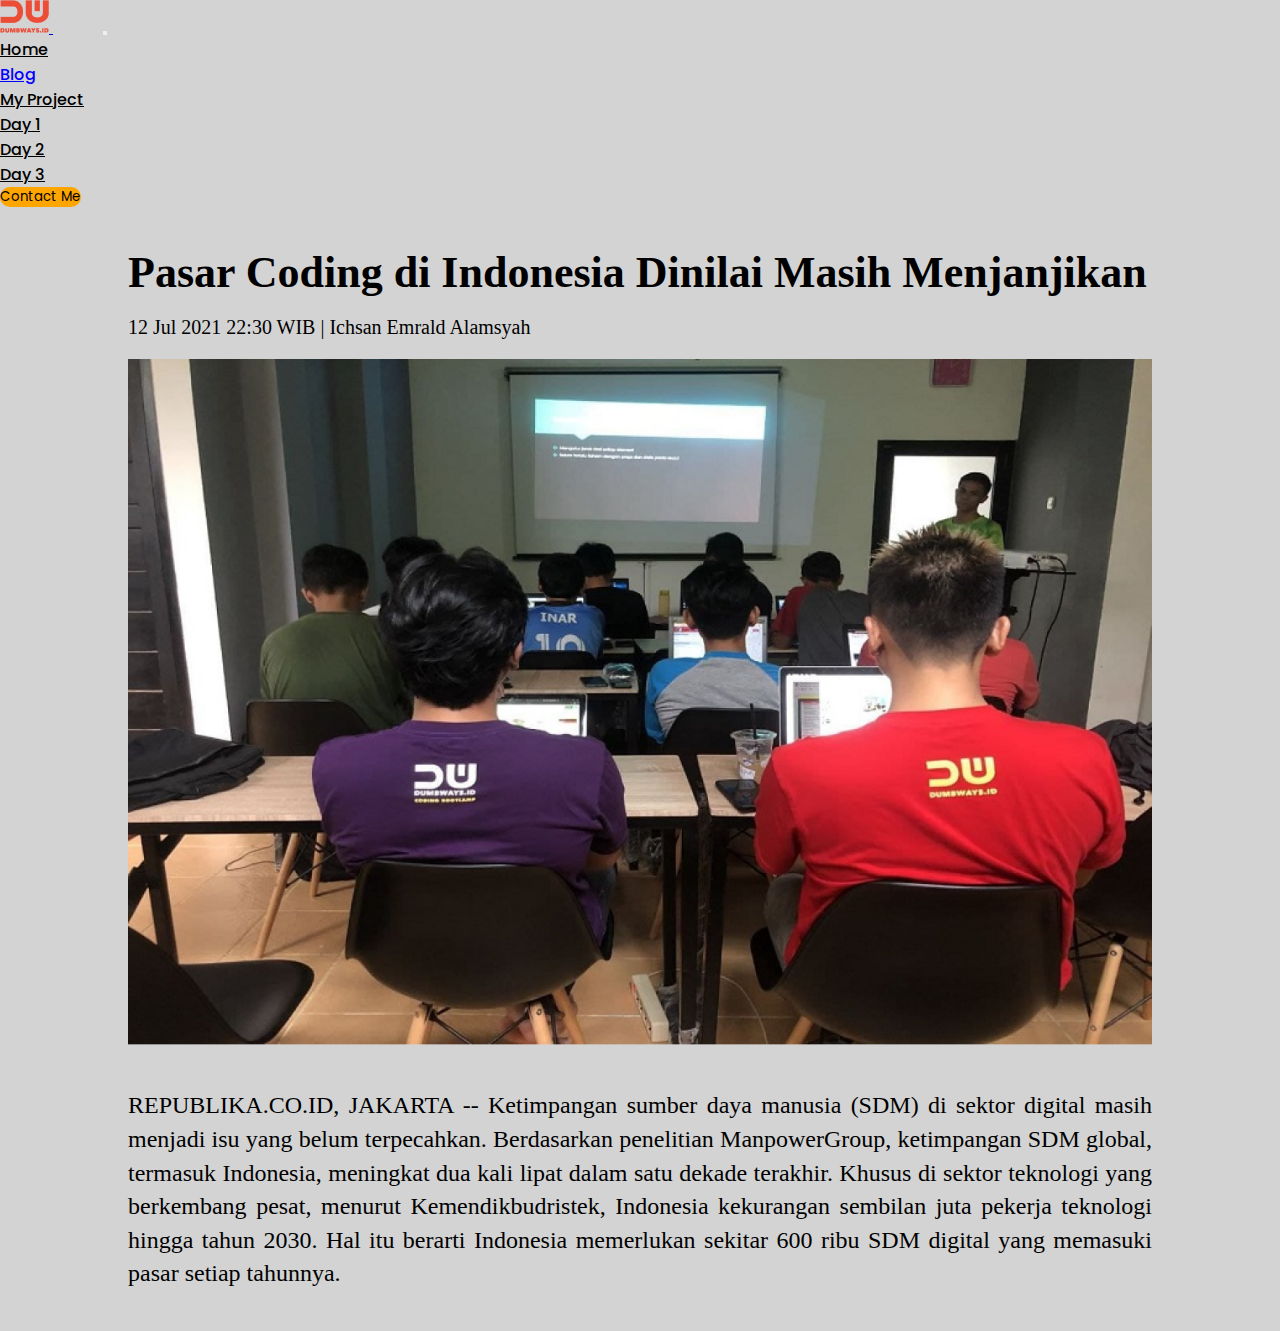
==== blog-detail.html @ c407e9d5 "first push: v1.0" ====
<!DOCTYPE html>
<html lang="en">

<head>
    <meta charset="UTF-8">
    <meta http-equiv="X-UA-Compatible" content="IE=edge">
    <meta name="description" content="Navbar and Layouting">
    <meta name="keywords" content="HTML, CSS, Javascript">
    <meta name="author" content="Muhammad Nur Ilham">
    <meta name="viewport" content="width=device-width, initial-scale=1.0">
    <!-- link header style css internal -->
    <link rel="stylesheet" href="style.css">
    <!-- link fontawesome -->
    <link rel="stylesheet" href="fontawesome-free-6.0.0-beta3-web/css/all.css">
    <!-- link font google -->
    <link
        href="https://fonts.googleapis.com/css2?family=Montserrat:wght@500&family=Pacifico&family=Poppins&family=Source+Serif+4&display=swap"
        rel="stylesheet">
    <!-- link stylesheet css bootstrap -->
    <link href="https://cdn.jsdelivr.net/npm/bootstrap@5.1.3/dist/css/bootstrap.min.css" rel="stylesheet"
        integrity="sha384-1BmE4kWBq78iYhFldvKuhfTAU6auU8tT94WrHftjDbrCEXSU1oBoqyl2QvZ6jIW3" crossorigin="anonymous">
    <!-- link cdn icon bootstrap -->
    <link rel="stylesheet" href="https://cdn.jsdelivr.net/npm/bootstrap-icons@1.8.1/font/bootstrap-icons.css">
    <!-- link script stylesheet js bootstrap (bundle) -->
    <script src="https://cdn.jsdelivr.net/npm/bootstrap@5.1.3/dist/js/bootstrap.bundle.min.js"
        integrity="sha384-ka7Sk0Gln4gmtz2MlQnikT1wXgYsOg+OMhuP+IlRH9sENBO0LRn5q+8nbTov4+1p"
        crossorigin="anonymous"></script>
    <title>Home - Muhammad Nur Ilham</title>
</head>

<body>
    <!-- start Navbar -->
    <nav class="navbar navbar-expand-lg navbar-light bg-light">
        <div class="container">
            <a class="navbar-brand" href="index.html">
                <img src="assets/logo.png" alt="my logo">
            </a>
            <button class="navbar-toggler" type="button" data-bs-toggle="collapse"
                data-bs-target="#navbarSupportedContent" aria-controls="navbarSupportedContent" aria-expanded="false"
                aria-label="Toggle navigation">
                <span class="navbar-toggler-icon"></span>
            </button>
            <div class="collapse navbar-collapse" id="navbarSupportedContent">
                <ul class="navbar-nav me-auto mb-2 mb-lg-0">
                    <li class="nav-item">
                        <a class="nav-link" href="index.html">Home</a>
                    </li>
                    <li class="nav-item">
                        <a class="nav-link" style="color: blue !important" href="blog.html">Blog</a>
                    </li>
                    <li class="nav-item dropdown">
                        <a class="nav-link dropdown-toggle" href="#" id="navbarDropdown" role="button"
                            data-bs-toggle="dropdown" aria-expanded="false">
                            My Project
                        </a>
                        <ul class="dropdown-menu" aria-labelledby="navbarDropdown">
                            <li><a class="dropdown-item" href="day1.html">Day 1</a></li>
                            <li><a class="dropdown-item" href="#">Day 2</a></li>
                            <li><a class="dropdown-item" href="day3.html">Day 3</a></li>
                        </ul>
                    </li>
                </ul>
                <button class="btn btn-outline-success" type="submit">
                    <a href="form-contact.html">Contact Me</a>
                </button>
            </div>
        </div>
    </nav>
    <!-- End Navbar -->

    <!-- Blog -->
    <div class="blog-detail">
        <div class="blog-detail-container">
            <h1>Pasar Coding di Indonesia Dinilai Masih Menjanjikan</h1>
            <div class="author">12 Jul 2021 22:30 WIB | Ichsan Emrald Alamsyah</div>
            <img src="assets/blog-img-detail.png" alt="detail" />
            <p>
                REPUBLIKA.CO.ID, JAKARTA -- Ketimpangan sumber daya manusia (SDM) di
                sektor digital masih menjadi isu yang belum terpecahkan. Berdasarkan
                penelitian ManpowerGroup, ketimpangan SDM global, termasuk Indonesia,
                meningkat dua kali lipat dalam satu dekade terakhir. Khusus di sektor
                teknologi yang berkembang pesat, menurut Kemendikbudristek, Indonesia
                kekurangan sembilan juta pekerja teknologi hingga tahun 2030. Hal itu
                berarti Indonesia memerlukan sekitar 600 ribu SDM digital yang
                memasuki pasar setiap tahunnya.
            </p>
        </div>
    </div>
</body>

</html>
---- style.css ----
* {
    margin: 0;
    padding: 0;
    box-sizing: border-box;
}

body {
    background-color: lightgray !important;
}

/* Styling Navbar */
.navbar-brand {
    margin-right: 50px !important;
} .nav-item {
    margin-right: 15px;
} .nav-item a {
    font-family: 'Poppins';
    font-weight: 500 !important;
    color: black !important;
} .nav-item a:hover {
    color: orangered !important;
}

button.btn {
    background-color: orange;
    border: none;
    border-radius: 10px;
    color: black;
} button.btn:hover {
    background-color: blue;
} button.btn a {
    text-decoration: none;
    font-family: 'Poppins';
    color: black;
} button.btn a:hover {
    color: white;
}
/* End Styling Navbar */

/* Start styling Card */
.card {
    border: 1px solid grey;
    border: none !important;
    width: 350px;
    text-align: justify;
    font-family: 'Poppins';
    margin: auto;
    margin-top: 50px;
    margin-bottom: 100px;
    padding: 10px;
    border-radius: 10px !important;
    box-shadow: 10px 10px 20px rgb(53, 52, 52);
    background-color: rgb(231, 231, 231) !important;
} 
.card-image img {
    width: 100%;
    border-radius: 20px;
    margin: auto;
} 
.card-title h1 {
    font-family: 'Poppins';
    font-size: 20px;
    font-weight: 700;
    text-align: center;
    margin-top: 20px;
    color: black;
} 
.card-content p {
    font-family: 'Poppins';
    text-align: justify;
    color: rgb(102, 101, 101);
} 
.card-table table {
    border-collapse: collapse !important;
    border-color: black;
    width: 100%;
    background-color: rgb(245, 245, 245) !important;
    border-spacing: 0;
} .card-table th {
    font-family: 'Poppins';
    text-align: center;
    padding: 3px;
    color: black;
    border-width: 1px !important;    
} .card-table td {
    font-family: 'Poppins';
    text-align: center;
    padding: 5px;
    color: black;
    border-width: 1px !important;
}
/* End styling Card */

/* Start Styling Profile Day 1 */
.profile {
    border: 1px solid rgb(217, 217, 221);
    width: 85%;
    font-family: 'Poppins';
    margin-top: 100px;
    margin-bottom: 100px;
    border-radius: 20px;
    box-shadow: 10px 10px 20px rgb(53, 52, 52);
    background-color: whitesmoke;
}

.profile-title h1 {
    font-family: 'Poppins';
    font-size: 20px;
    font-weight: bold;
    text-align: left;
    width: 60%;
    margin-top: 50px;
}

.profile-content p {
    font-family: 'Poppins';
    text-align: justify;
    margin-top: 15px;
    margin-bottom: 5px;
    width: 60%;
}

.profile-call {
    text-align: left;
    width: 60%;
} .profile-call button {
    background-color: orange;
    border-radius: 10px !important;
    border: none;
    padding: 8px;
    margin-top: 15px;
    margin-bottom: 10px;
    font-weight: bold;
    font-family: "Montserrat";
} .profile-call button a {
    text-decoration: none;
    color: whitesmoke;
} .profile-call button:hover {
    background-color: orangered;
}

.profile-download {
    width: 60%;
    text-align: left;
} .profile-download a {
    text-decoration: none;
    color: black;
    font-size: 15px;
    padding: 3px;
}

.profile-contact a {
    text-decoration: none;
} .profile-contact img {
    width: 40px;
    height: 40px;
    margin: 10px 8px 20px 0px;
}

.profile-image {
    width: 30%;
    border: 1px solid grey;
    border: none;
    border-radius: 10px;
    margin-bottom: 50px;
    background-color: whitesmoke;
    box-shadow: 10px 10px 20px rgb(53, 52, 52);
} .profile-image img {
    width: 100%;
    height: auto;
    margin: auto;
    border-radius: 10px;
} .profile-image h4 {
    font-family: 'Pacifico';
    font-size: 20px;
    font-weight: 500;
    margin-top: 5px;
} .profile-image h6 {
    font-family: 'Poppins';
    font-size: 15px;
    font-weight: 500;
    margin-top: 5px;
    margin-bottom: 0px;
}
/* End Styling Profile Day 1 */

/* Start Styling Form Contact/Day 2 */
.contact-title {
    margin-top: 50px;
    margin-bottom: 20px;
} .contact-title h1 {
    font-family: 'Poppins';
    font-weight: bold;
}

.contact-menu {
    border: 1px solid black;
    border: none;
    border-radius: 10px;
    width: 400px;
    margin-bottom: 100px;
    margin-top: 50px;
}

.contact-name {
    margin-top: 10px;
    margin-bottom: 10px;
    text-align: left;
} .contact-name label {
    font-size: 17px; 
    font-weight: bold;
    font-family: 'Poppins';
    padding: 5px 5px 0px 3px;
    margin-bottom: 3px;
} .contact-name input {
    width: 100%;
    border-radius: 8px;
    border: none;
    box-sizing: border-box;
    background-color: white;
    padding: 5px;
}

.contact-email {
    margin-top: 10px;
    margin-bottom: 10px;
    text-align: left;
} .contact-email label {
    font-size: 17px; 
    font-weight: bold;
    font-family: 'Poppins';
    padding: 5px 5px 0px 3px;
    margin-bottom: 3px;
} .contact-email input {
    width: 100%;
    border-radius: 8px;
    border: none;
    box-sizing: border-box;
    background-color: white;
    padding: 5px;
}

.contact-phone {
    margin-top: 10px;
    margin-bottom: 10px;
    text-align: left;
} .contact-phone label {
    font-size: 17px; 
    font-weight: bold;
    font-family: 'Poppins';
    padding: 5px 5px 0px 3px;
    margin-bottom: 3px;
} .contact-phone input {
    width: 100%;
    border-radius: 8px;
    border: none;
    box-sizing: border-box;
    background-color: white;
    padding: 5px;
}

.contact-subject {
    margin-top: 10px;
    margin-bottom: 10px;
    text-align: left;
} .contact-subject label {
    font-size: 17px; 
    font-weight: bold;
    font-family: 'Poppins';
    padding: 5px 5px 0px 3px;
    margin-bottom: 3px;
} .contact-subject select {
    width: 100%;
    border-radius: 8px;
    border: none;
    box-sizing: border-box;
    background-color: white;
    padding: 5px;
}

.contact-message {
    margin-top: 10px;
    margin-bottom: 10px;
    text-align: left;
} .contact-message label {
    font-size: 17px; 
    font-weight: bold;
    font-family: 'Poppins';
    padding: 5px 5px 0px 3px;
    margin-bottom: 3px;
} .contact-message textarea {
    width: 100%;
    height: 100px;
    box-sizing: border-box;
    border-radius: 5px;
    border: none;
    background-color: white;
    padding: 10px;
    margin-top: 5px;
    margin-bottom: 15px;
    resize: none;
}

.contact-btn {
    margin-top: 10px;
    margin-bottom: 10px;
    text-align: right;
} .contact-btn button {
    border: none;
    border-radius: 10px;
    background-color: rgb(0, 0, 53);
    color: whitesmoke;
    font-family: "Montserrat";
    font-size: 15px;
    padding-top: 8px;
    padding-right: 25px;
    padding-bottom: 8px;
    padding-left: 25px;
} .contact-btn button:hover {
    background-color: orangered;
    color: black;
}
/* End Styling Form Contact/Day 2 */

/* Start Styling task Day 3 */
.project {
    display: flex;
    border: 1px solid black;
    border: none;
    border-radius: 10px;
    width: 85%;
    margin-top: 70px;
    margin-bottom: 100px;
    box-shadow: 10px 10px 20px rgb(53, 52, 52);
    background-color: whitesmoke;
}
.left-project {
    flex: 60%;
}

.project-title {
    margin-top: 80px;
    margin-bottom: 20px;
} .project-title h1 {
    text-align: left;
    margin-left: 70px;
    font-family: 'Poppins';
    font-size: 30px;
    font-weight: bold;
}

.project-content p {
    text-align: justify;
    margin-left: 70px;
    margin-bottom: 30px;
    font-family: 'Poppins';
}

.project-call {
    text-align: left;
    margin-left: 70px;
} .project-call button {
    border: none;
    border-radius: 20px;
    background-color: rgb(0, 0, 53);
    font-family: "Montserrat";
    font-size: 15px;
    padding-top: 8px;
    padding-right: 15px;
    padding-bottom: 8px;
    padding-left: 15px;
} .project-call button a {
    text-decoration: none;
    color: white;
} .project-call button:hover {
    background-color: orangered;
    color: black;
    font-weight: bold;
} .project-call a {
    text-decoration: none;
    color: black;
    font-weight: 600;
    padding: 15px;
}

.project-contact {
    text-align: left;
    margin-top: 30px;
    margin-left: 70px;
} .project-contact a {
    text-decoration: none;
} .project-contact img {
    width: 40px;
    height: 40px;
    margin-right: 15px;
}

.right-project {
    flex: 40%;
}

.project-image {
    width: 70%;
    border: 1px solid grey;
    border: none;
    border-radius: 10px;
    margin-bottom: 50px;
    background-color: whitesmoke;
    box-shadow: 10px 10px 20px rgb(53, 52, 52);
    margin-top: 50px;
    margin-bottom: 50px;
} .project-image img {
    width: 100%;
    height: auto;
    border-radius: 10px;
    margin: auto;
} .project-image h4 {
    font-family: 'Pacifico';
    font-weight: 500;
    margin-top: 10px;
} .project-image h6 {
    font-family: 'Poppins';
    font-weight: 500;
    margin-top: 5px;
}
/* End Styling task Day 3  */

/* Start Styling Personal/page home*/
.personal {
    display: flex;
    border: 1px solid black;
    border: none;
    border-radius: 10px;
    width: 90%;
    margin-top: 70px;
    margin-bottom: 100px;
    /* box-shadow: 10px 10px 20px rgb(53, 52, 52);
    background-color: whitesmoke; */
}

.left-personal {
    flex: 40%;
}

.right-personal {
    flex: 60%;
    margin-right: 50px;
}

.personal-content {
    margin-top: 50px;
} .personal-content h1 {
    text-align: left;
    font-family: 'Poppins';
    font-size: 30px;
    font-weight: bold;
    margin-bottom: 20px;
} .personal-content p {
    text-align: justify;
    margin-bottom: 30px;
    font-family: 'Poppins';
}

.personal-skill {
    display: flex;
    text-align: left;
    margin-top: 50px;
} .sub-skill {
    margin-right: 20px;
} .sub-skill h2 {
    text-align: left;
    font-family: 'Poppins';
    font-size: 18px;
    font-weight: bold;
    margin-bottom: 10px;
} .sub-skill p {
    text-align: justify;
    margin-bottom: 30px;
} .sub-skill img {
    width: 50px;
    height: 50px;
    margin-bottom: 10px;
}

.personal-contact {
    text-align: left;
    margin-top: 30px;
} .personal-contact h1 {
    text-align: left;
    font-family: 'Pacifico';
    font-size: 30px;
    font-weight: 600;
    margin-bottom: 10px;
} .personal-contact a {
    text-decoration: none;
} .personal-contact img {
    width: 40px;
    height: 40px;
    margin-right: 5px;
}
/* End Styling Personal/Page Home */

/* Start Blog Form*/
.blog-form {
    padding: 50px 0;
    display: flex;
    justify-content: center;
}

.blog-form .form-container {
    width: 500px;
} .blog-form .form-container h1 {
    text-align: center;
    margin-bottom: 40px;
}
  
.blog-form form label {
    font-size: 20px;
    font-weight: 400;
}

.blog-form form input,
textarea,
select {
  width: 100%;
  font-size: 20px;
  font-weight: 400;
  padding: 8px;
  margin-top: 5px;
  margin-bottom: 20px;
  background: #f4f3f3;
  border: 1px solid #c4c4c4;
  border-radius: 8px;
}

.blog-form form textarea {
  height: 250px;
  resize: none;
  margin-bottom: 20px;
}

.blog-form form .input-blog-image-group {
    width: 100%;
    font-size: 20px;
    font-weight: 400;
    padding: 8px;
    margin-top: 5px;
    margin-bottom: 20px;
    background: #f4f3f3;
    border: 1px solid #c4c4c4;
    border-radius: 8px;
    cursor: pointer;
  }

  .blog-form form .input-blog-image-group label p {
    font-size: 15px;
  }
  
  .blog-form form .input-blog-image-group label {
    cursor: pointer;
    display: flex;
    align-items: center;
    justify-content: space-between;
  }
  
  .blog-form form .button-group {
    text-align: right;
  }
  
  .blog-form form button {
    margin-top: 50px;
    padding: 8px 20px;
    font-size: 17px;
    background: #ec4d37;
    border-radius: 8px;
    border: none;
    color: #fff;
    cursor: pointer;
  }
  
  .blog hr {
    border: 1px solid #ffff !important;
    width: 80%;
    margin-right: auto;
    margin-left: auto;
  }
/* End Blog Form*/

/* Start Blog List */
.blog .blog-list {
    margin-top: 80px;
    margin-bottom: 80px;
    display: flex;
    align-items: center;
    flex-direction: column;
  }
  
  .blog .blog-list .blog-list-item {
    width: 80%;
    padding: 15px;
    margin-bottom: 20px;
    border: 2px solid #dbdbdb;
    border-radius: 8px;
    display: flex;
  }
  
  .blog .blog-list .blog-list-item .blog-image {
    flex: 1;
  }
  
  .blog .blog-list .blog-list-item .blog-image img {
    width: 100%;
    height: 300px;
    object-fit: cover;
  }
  
  .blog .blog-list .blog-list-item .blog-content {
    padding-left: 20px;
    flex: 2;
  }
  
  .blog .blog-list .btn-group {
    text-align: right;
    display: flex;
    justify-content: end;
    margin-bottom: 20px;
  }
  
  .blog .blog-list .btn-group .btn-edit {
    padding: 5px 10px;
    border: 0;
    border-radius: 4px;
    background: #dbdbdb;
  }
  
  .blog .blog-list .btn-group .btn-post {
    padding: 5px 10px;
    border: 0;
    border-radius: 4px;
    background: #ec4d37;
    color: #fff;
  }
  
  .blog .blog-list h1 a {
    text-decoration: none;
    color: #000000;
  }
  
  .blog .blog-list .detail-blog-content {
    font-weight: 300;
    font-size: 12px;
    line-height: 20px;
  }
  
  .blog .blog-list .blog-list-item p {
    margin-top: 20px;
    font-weight: normal;
    font-size: 14px;
    line-height: 20px;
    text-align: justify;
  }
/* End Blog List */

/* Start Blog Detail */
.blog-detail {
    display: flex;
    justify-content: center;
}
  
.blog-detail-container {
    width: 80%;
    margin: 40px 0;
} .blog-detail-container img {
    width: 100%;
} .blog-detail-container h1 {
    font-style: normal;
    font-weight: 800;
    font-size: 44px;
    line-height: 120%;
    margin-bottom: 15px;
} .blog-detail-container .author {
    font-weight: 100;
    font-size: 20px;
    line-height: 120%;
    margin-bottom: 20px;
} .blog-detail-container p {
    margin-top: 40px;
    font-style: normal;
    font-weight: normal;
    font-size: 24px;
    line-height: 140%;
    text-align: justify;
  }
/* End Blog Detail */

/* Start Project */
.form-blog-project {
    display: flex;
    justify-content: center;
} .form-blog-project label {
    font-family: 'Poppins';
    font-size: 18px;
    font-weight: 500;
}

.form-blog-project .container-blog-project {
    width: 500px;
} .form-blog-project .container-blog-project h1 {
    text-align: center;
    margin-bottom: 40px;
    margin-top: 40px;
    font-family: 'Poppins';
} .form-blog-project .container-blog-project label {
    font-family: 'Poppins';
    font-size: 20px;
}

#input-project-name, #input-start-time, #input-end-time, #input-description {
    border: none;
    border-radius: 10px;
    margin-bottom: 20px;
    padding: 10px;
    border: none;
    width: 100%;
    background-color: whitesmoke;
}

.form-blog-project .time-project {
    display: flex;
} .form-blog-project .time-project .time-project-left {
    flex: 50%;
    margin-right: 5px;
} .form-blog-project .time-project .time-project-right {
    flex: 50%;
    margin-left: 5px;
}

.form-blog-project .description-project textarea {
    resize: none;
    width: 100%;
    height: 200px;
    border: none;
    border-radius: 10px;
    margin-bottom: 20px;
    padding: 10px;
}

.form-blog-project .list-project {
    display: flex;
} .form-blog-project .list-project .list-left-project {
    display: inline;
    flex: 50%;
} .form-blog-project .list-project .list-left-project div {
    margin-bottom: 10px;
    margin-top: 10px;
}

.form-blog-project .list-project #input-list-checkbox {
    margin-right: 10px;
}

.form-blog-project .list-project .list-right-project {
    display: inline;
    flex: 50%;
} .form-blog-project .list-project .list-right-project div {
    margin-bottom: 10px;
    margin-top: 10px;
}

.container-blog-project .image-project {
    margin-top: 10px; 
    margin-bottom: 20px;
} .container-blog-project .image-project label {
    margin-bottom: 10px;
} .container-blog-project .image-project input {
    width: 100%;
    margin-top: 10px;
    background-color: #fff;
    border: none;
    border-radius: 5px;
}

.container-blog-project .button-project {
    text-align: right;
} .container-blog-project .button-project button {
    border: none;
    border-radius: 10px;
    font-family: 'Poppins';
    font-size: 15px;
    background-color: orangered;
    color: black;
    padding: 5px 20px;
    margin-bottom: 100px;
} .button-project button:hover {
    background-color: blue;
    color: white;
}
/* End Styling Form Blog Project Task Day 5 */

/* Start My Project */
.my-project {
    background-color: #fff;
}
.card-app {
    background-color: #dbdbdb;
} .card-text {
    text-align: justify !important;
}
.btn-edit, .btn-delete {
    background-color: orange;
    border: none;
    border-radius: 8px;
    padding: 5px 8px !important;
} .btn-edit {
    margin-right: 0 !important;
    width: 95%;
} .btn-delete {
    width: 95%;
} button:hover {
    background-color: blue;
    color: white;
    font-weight: 500;
}
/* End My Project */

/* Start Project Detail */
.detail-project {
    display: flex;
    justify-content: center;
}

.container-detail-project {
    width: 90%;
    margin-top: 30px;
    margin-bottom: 40px;
    /* background-color: brown; */
}

.container-detail-project .title-detail-project h1 {
    text-align: center;
}

.container-detail-project .header-detail-project {
    display: flex;
    margin-top: 30px;
}

.header-detail-project .header-left-project {
    flex: 60%;
    /* background-color: aqua; */
} .header-detail-project .header-left-project img {
    width: 100%;
}

.header-detail-project .header-right-project {
    flex: 40%;
    /* background-color: beige; */
}

.header-right-project .top-right-project {
    /* display: inline; */
    /* background-color: rgb(164, 162, 177); */
    margin-top: 5px;
    margin-right: 10px;
    margin-bottom: 5px;
    margin-left: 20px;
} .header-right-project .top-right-project div {
    display: flex;
} .header-right-project .top-right-project h3 {
    margin-bottom: 10px;
    font-family: 'Poppins';
} .header-right-project .top-right-project i {
    margin-top: 5px;
    margin-right: 10px;
    margin-bottom: 15px;
} .header-right-project .top-right-project p {
    margin-top: 5px;
    margin-right: 5px;
    margin-bottom: 5px;
}

.header-right-project .bottom-right-project {
    display: flex;
    margin-top: 5px;
    margin-bottom: 5px;
    /* background-color: blanchedalmond; */
}

.header-right-project .bottom-project {
    /* background-color: brown; */
    margin-left: 20px;
    margin-right: 10px;
} .header-right-project .bottom-project h3 {
    margin-top: 20px;
    margin-bottom: 10px;
    font-family: 'Poppins';
    /* background-color: aqua; */
}

.header-right-project .bottom-right-project .icon-left-project {
    display: flex;
    flex: 40%;
}
.header-right-project .bottom-right-project .icon-right-project {
    display: flex;
    flex: 60%;
}

.sub-icon-left div {
    margin-bottom: 20px;
} .sub-icon-right div {
    margin-bottom: 20px;
}

.header-right-project .bottom-right-project i {
    display: inline;
    margin-right: 10px;
} .header-right-project .bottom-right-project p {
    display: inline;
    font-family: 'Montserrat';
}

.content-blog-detail {
    margin-top: 30px;
    margin-bottom: 50px;
    /* background-color: rgb(255, 254, 254); */
} .content-blog-detail p {
    text-align: justify;
}
/* End Project Detail */
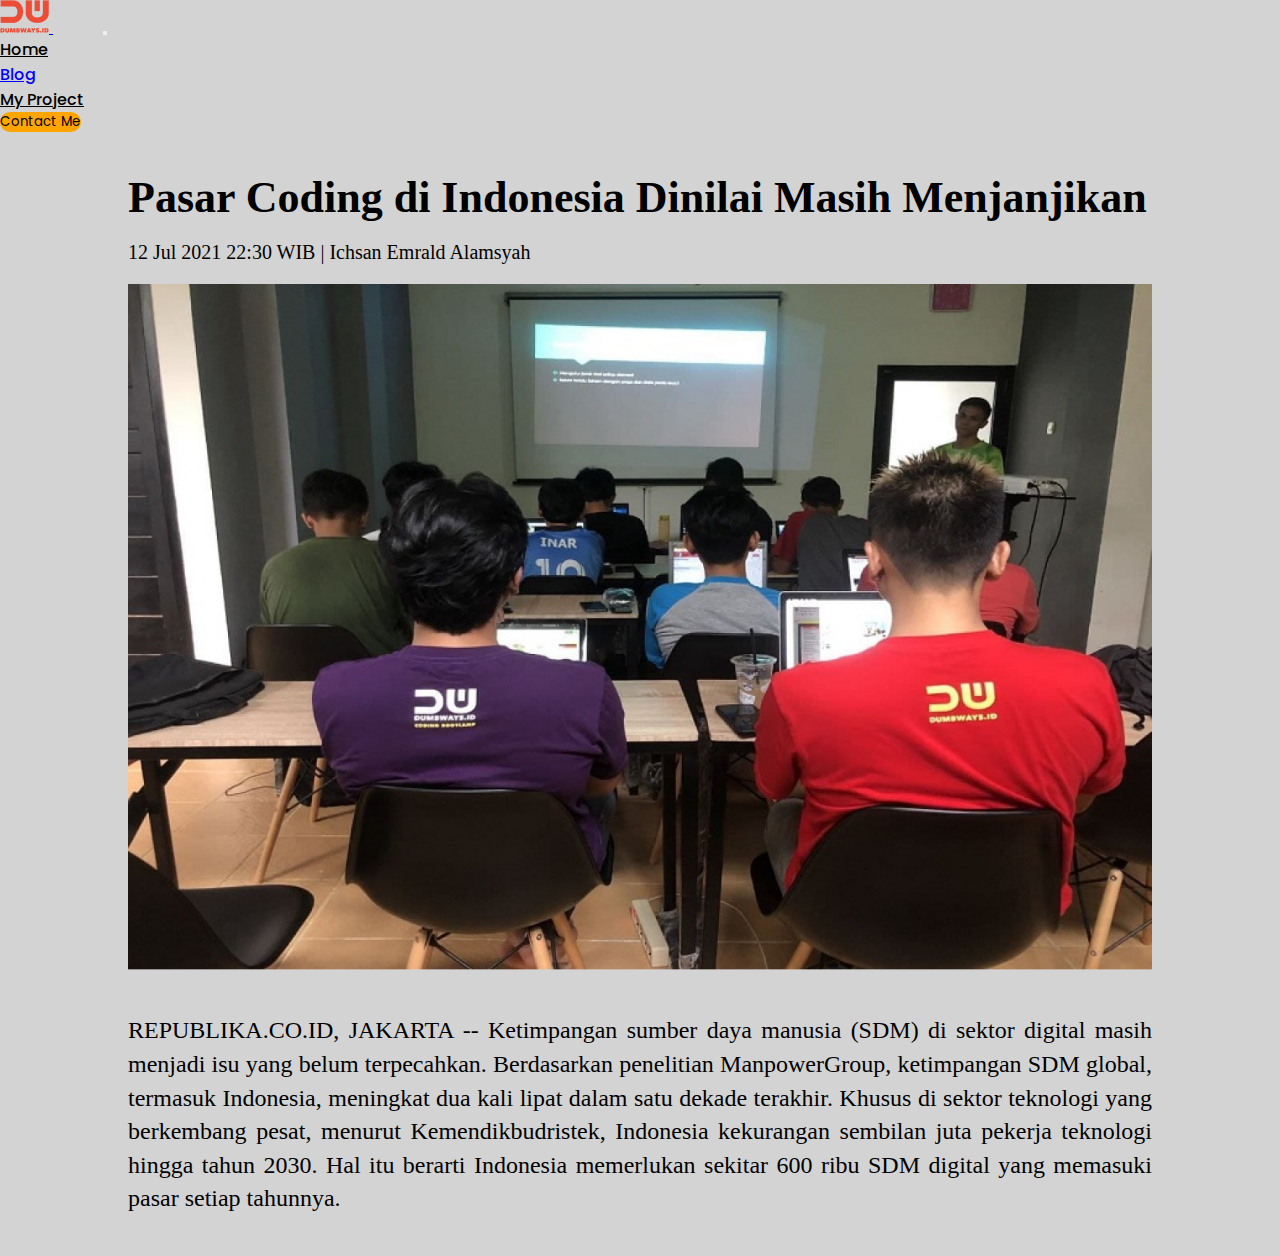
==== commit 64ee5154: "version 1.5.2" ====
--- a/blog-detail.html
+++ b/blog-detail.html
@@ -25,7 +25,7 @@
     <script src="https://cdn.jsdelivr.net/npm/bootstrap@5.1.3/dist/js/bootstrap.bundle.min.js"
         integrity="sha384-ka7Sk0Gln4gmtz2MlQnikT1wXgYsOg+OMhuP+IlRH9sENBO0LRn5q+8nbTov4+1p"
         crossorigin="anonymous"></script>
-    <title>Home - Muhammad Nur Ilham</title>
+    <title>Detail Blog - Muhammad Nur Ilham</title>
 </head>
 
 <body>
@@ -35,9 +35,7 @@
             <a class="navbar-brand" href="index.html">
                 <img src="assets/logo.png" alt="my logo">
             </a>
-            <button class="navbar-toggler" type="button" data-bs-toggle="collapse"
-                data-bs-target="#navbarSupportedContent" aria-controls="navbarSupportedContent" aria-expanded="false"
-                aria-label="Toggle navigation">
+            <button class="navbar-toggler" type="button" data-bs-toggle="collapse" data-bs-target="#navbarSupportedContent" aria-controls="navbarSupportedContent" aria-expanded="false" aria-label="Toggle navigation">
                 <span class="navbar-toggler-icon"></span>
             </button>
             <div class="collapse navbar-collapse" id="navbarSupportedContent">
@@ -48,16 +46,8 @@
                     <li class="nav-item">
                         <a class="nav-link" style="color: blue !important" href="blog.html">Blog</a>
                     </li>
-                    <li class="nav-item dropdown">
-                        <a class="nav-link dropdown-toggle" href="#" id="navbarDropdown" role="button"
-                            data-bs-toggle="dropdown" aria-expanded="false">
-                            My Project
-                        </a>
-                        <ul class="dropdown-menu" aria-labelledby="navbarDropdown">
-                            <li><a class="dropdown-item" href="day1.html">Day 1</a></li>
-                            <li><a class="dropdown-item" href="#">Day 2</a></li>
-                            <li><a class="dropdown-item" href="day3.html">Day 3</a></li>
-                        </ul>
+                    <li class="nav-item">
+                        <a class="nav-link" href="project.html">My Project</a>
                     </li>
                 </ul>
                 <button class="btn btn-outline-success" type="submit">
--- a/style.css
+++ b/style.css
@@ -626,14 +626,14 @@
     margin-bottom: 20px;
   }
   
-  .blog .blog-list .btn-group .btn-edit {
+  .blog .blog-list .btn-group .btn-edit-blog {
     padding: 5px 10px;
     border: 0;
     border-radius: 4px;
     background: #dbdbdb;
   }
   
-  .blog .blog-list .btn-group .btn-post {
+  .blog .blog-list .btn-group .btn-post-blog {
     padding: 5px 10px;
     border: 0;
     border-radius: 4px;
@@ -821,6 +821,10 @@
     color: white;
     font-weight: 500;
 }
+.card-icon img {
+    width: 25px;
+    height: 25px;
+}
 /* End My Project */
 
 /* Start Project Detail */
